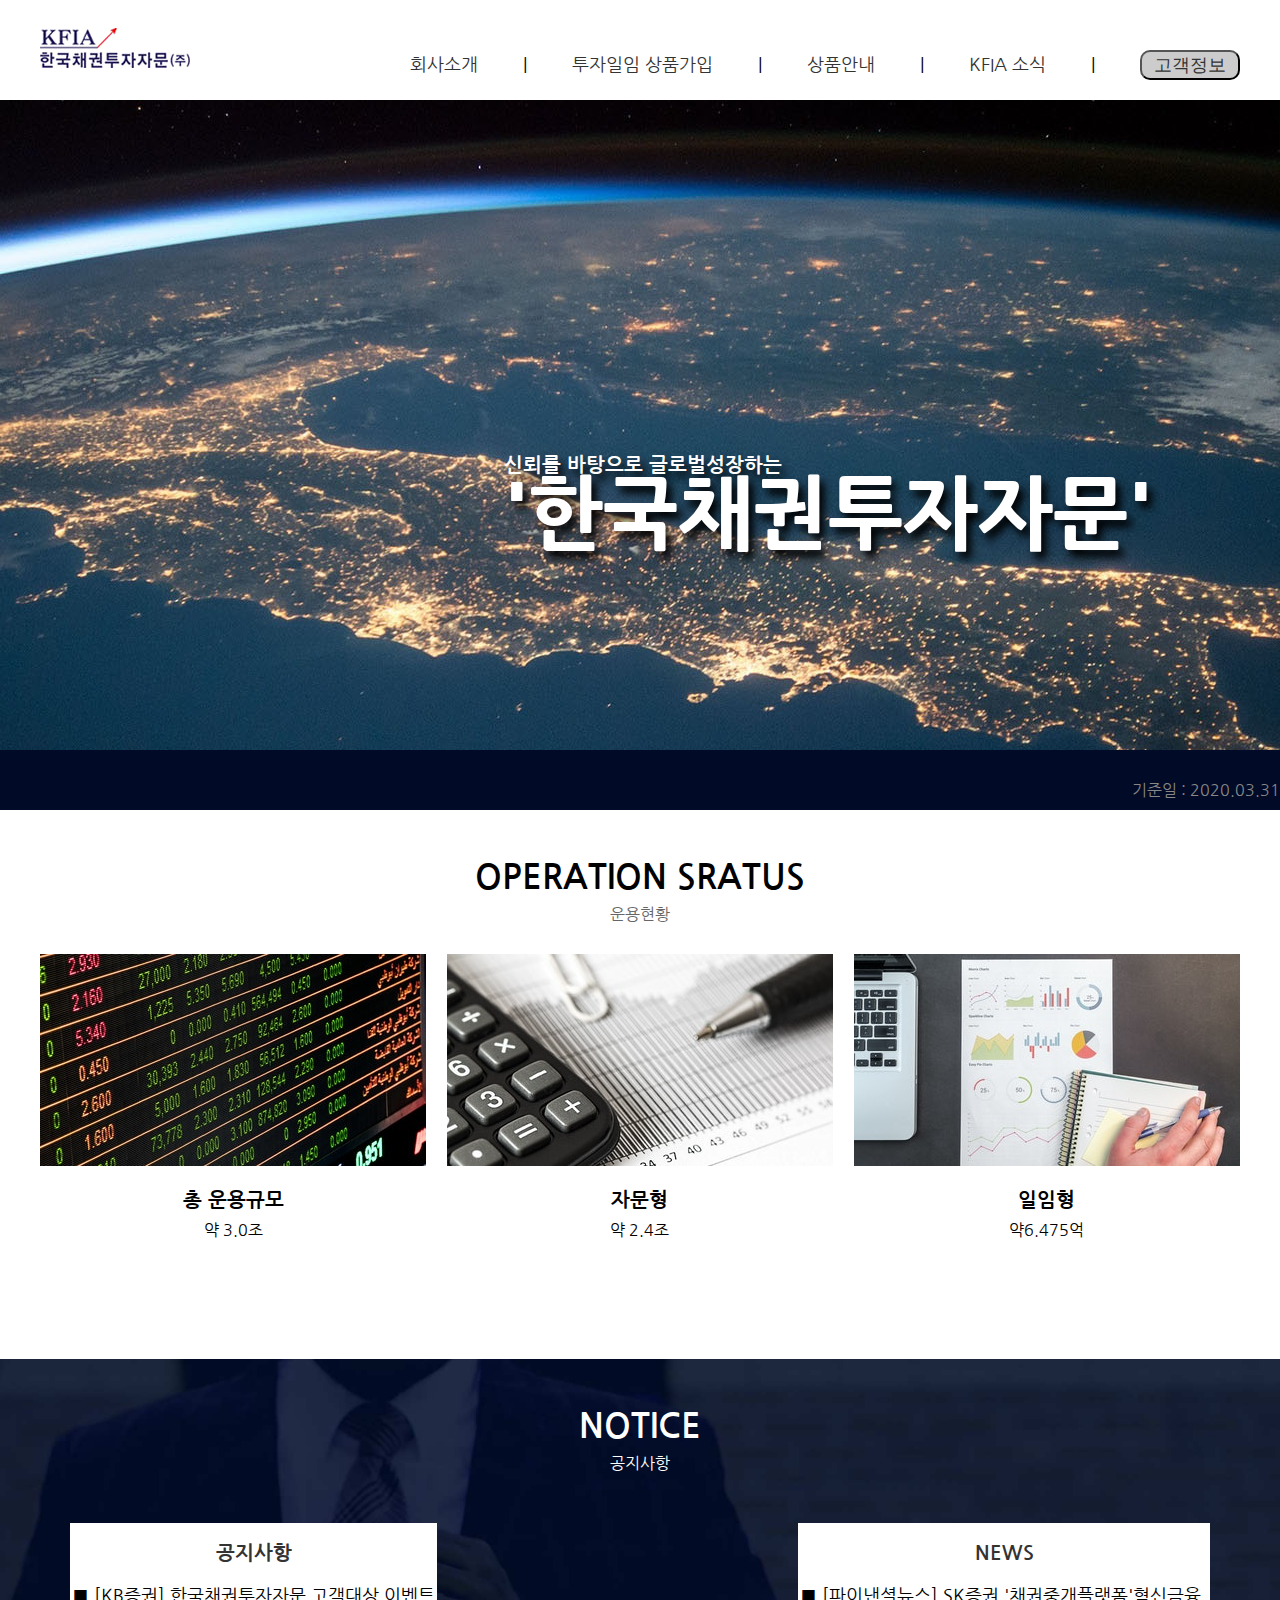
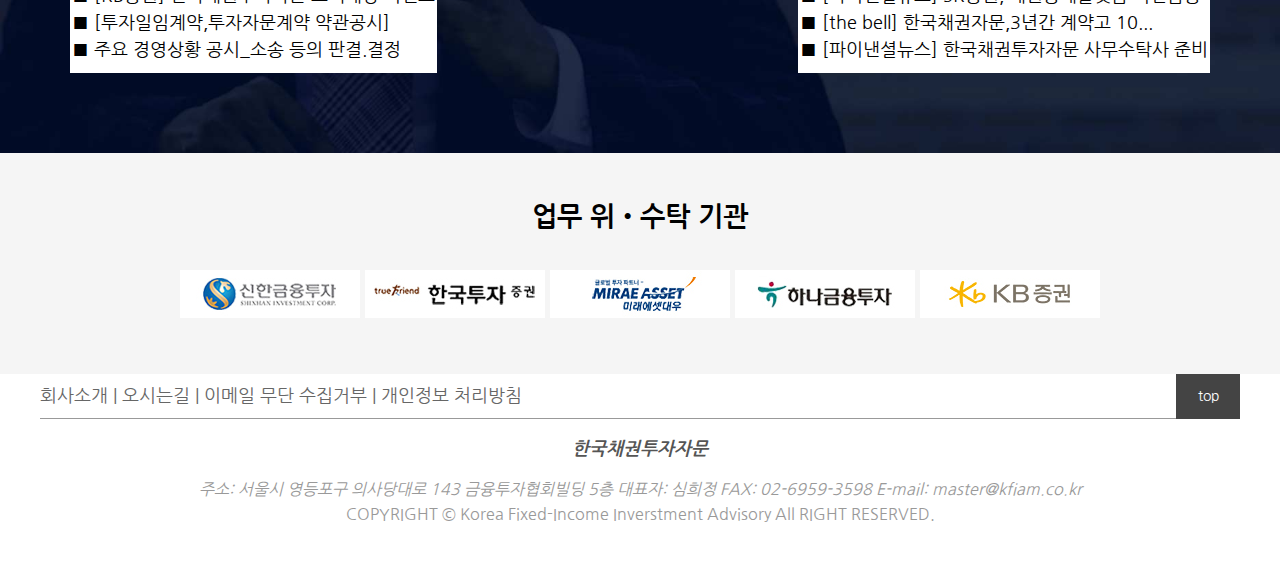
==== index.html @ 0f009119 "Add files via upload" ====
<!DOCTYPE html>
<html lang="en">

<head>
  <meta charset="UTF-8">
  <meta name="viewport" content="width=device-width, initial-scale=1.0">
  <title>한국채권투자자문(주)</title>
  <!-- 구글웹폰트 -->
  <link href="https://fonts.googleapis.com/css2?family=Nanum+Gothic:wght@400;700;800&display=swap" rel="stylesheet">
  <!-- 사용자 CSS -->
  <link rel="stylesheet" href="css/style.css">
  <!-- 제이쿼리 라이브러리 -->
  <script src="js/jquery-3.5.0.min.js"></script>
  <!-- 사용자 자바스크립트 -->
  <script src="js/main.js"></script>

</head>

<body>
  <div class="header_wrap">
    <header id="main_header">
      <h1><a href="index.html"><img src="images/logo.jpg" alt="스카이투자자문"></a></h1>
      <nav id="gnb">
        <ul>
          <li><a href="#">회사소개</a></li>
          <li>|</li>
          <li><a href="#">투자일임 상품가입</a></li>
          <li>|</li>
          <li><a href="#">상품안내</a></li>
          <li>|</li>
          <li><a href="#">KFIA 소식</a></li>
          <li>|</li>
          <li><button><a href="#">고객정보</a></button></li>
        </ul>
      </nav>
    </header>
  </div><!-- end header_wrap -->

  <section id="visual">
    <div class="img">
      <img src="images/vis1-1.jpg" alt="visual">
    </div>
    <div id="visual_text">
      <h3>신뢰를 바탕으로 글로벌성장하는 <br></h3>
      <h2><b>'한국채권투자자문'</b></h2>
    </div>
  </section>

  <!-- 기준일 -->
  <section id="date">
      <p class="date">기준일 : 2020.03.31</p>
  </section>

  <!-- OPERATION STATUS(운용시스템) 섹션 -->
  <section id="operation-status">
    <header>
      <h2>operation sratus</h2>
      <p>운용현황</p>
    </header>
    <div class="row">
      <div class="col">
        <img src="./images/unyoung1.jpg" alt="1">
        <div class="col-text">
          <h3>총 운용규모</h3>
          <p>약 3.0조</p>
        </div>
        <div class="cover">
          <h3>총 운용규모</h3>
          <p>약 3.0조의 규모로 운용되고 있습니다.</p>
          <a href="#">more+</a>
        </div>
      </div>

      <div class="col">
        <img src="./images/unyoung2.jpg" alt="2">
        <div class="col-text">
          <h3>자문형</h3>
          <p>약 2.4조</p>
        </div>
        <div class="cover">
          <h3>자문형</h3>
          <p>약2.4조의 규모로 전문가와 함께 운영되고 있습니다.</p>
          <a href="#">more+</a>
        </div>
      </div>

      <div class="col">
        <img src="./images/unyoung3.jpg" alt="3">
        <div class="col-text">
          <h3>일임형</h3>
          <p>약6.475억</p>
        </div>
        <div class="cover">
          <h3>일임형</h3>
          <p>약6.475억 규모로 일임되어 운영되고 있습니다.</p>
          <a href="#">more+</a>
        </div>
      </div>

    </div>
    <!--end row-->
  </section>

  <!-- NOTICE(공지사항) -->
  <div class="notice-container-full ">
    <section id="notice">
      <header>
        <h2>NOTICE</h2>
        <p>공지사항</p>
      </header>
      <div class="row notice-container">

        <div class="notice">
          <h3>공지사항</h3>
          <ul>
            <li>■ [KB증권] 한국채권투자자문 고객대상 이벤트</li>
            <li>■ [투자일임계약,투자자문계약 약관공시]</li>
            <li>■ 주요 경영상황 공시_소송 등의 판결.결정</li>
          </ul>
        </div>

        <div class="news">
          <h3>NEWS</h3>
          <ul>
            <li>■ [파이낸셜뉴스] SK증권,'채권중개플랫폼'혁신금융</li>
            <li>■ [the bell] 한국채권자문,3년간 계약고 10...</li>
            <li>■ [파이낸셜뉴스] 한국채권투자자문 사무수탁사 준비</li>
          </ul>
        </div>
        <!-- d#####다시작업하기 -->

      </div>
      <!--end row-->
    </section>
  </div>


  <!-- 업무위.수탁기관 -->
  
  <div class="task">
    <section id="task">
      <h2>업무 위•수탁 기관 </h2>
      <div class="banner">
        <ul>
          <li><img src="./images/banner1.jpg" alt="신한금융투자"></li>
          <li><img src="./images/banner2.jpg" alt="한국투자증권"></li>
          <li><img src="./images/banner3.jpg" alt="미래에셋대우"></li>
          <li><img src="./images/banner4.jpg" alt="하나금융투자"></li>
          <li><img src="./images/banner5.jpg" alt="KB증권"></li>
        </ul>
      </div>
    </section>
  </div>


  <!-- 푸터 -->
  <footer id="main_footer">
    <nav id="footer_menu">
      <ul>
        <li><a href="#">회사소개 |</a></li>
        <li><a href="#">오시는길 |</a></li>
        <li><a href="#">이메일 무단 수집거부 |</a></li>
        <li><a href="#">개인정보 처리방침</a></li>
      </ul>
      <a href="#" class="btn-top">top</a>
    </nav>
    <div class="footer_info">
      <address>
        <b>한국채권투자자문</b><br><br>
        <span>주소: 서울시 영등포구 의사당대로 143 금융투자협회빌딩 5층</span>
        <span>대표자: 심희정</span>
        <span>FAX: 02-6959-3598</span>
        <span>E-mail: master@kfiam.co.kr</span>
      </address>
      <p class="copy">COPYRIGHT &copy; Korea Fixed-Income Inverstment Advisory All RIGHT RESERVED.</p>
    </div>
  </footer>
</body>

</html>
---- css/style.css ----
/* style.css */
* {
  margin: 0; padding: 0;
  box-sizing: border-box;
}

a { text-decoration: none;}
ul { list-style-type: none;}

body {
  font-size: 18px;
  font-family: 'Nanum Gothic', sans-serif;
  min-width: 1200px;
  color: #000;
}

.header_wrap {
  box-shadow: 0px 1px 8px rgba(0,0,0,0.1);
}

#main_header {
  width: 1200px; height: 100px;
  position: relative;
  /* background: #ccc; */
  margin: 0 auto;
  top: 10px;

}
#main_header > h1 {
  position: absolute;
  left: 0; top: 18px;
}
#gnb {
  position: absolute;
  right: 0; top: 40px;
}
#gnb > ul > li {
  display: inline-block;
  margin-right: 20px;
  margin-left: 20px;
}
#gnb > ul > li:last-child { margin-right: 0;}

#gnb > ul > li a { color: #333; }

#gnb > ul li > button {
  width: 100px;
  height: 30px;
  font-size: 18px;
  border-radius: 10px;
  background: #ccc;
}

#date {
  background: #010A26;
  height: 60px;
  

}
.date{
  float: right;
  height: 60px;
  line-height: 60px;
  color: #888;
}

/* 비주얼 */
#visual {
  position: relative;
  height: 650px;
  /* outline: 2px solid red; */
  overflow: hidden;
}
#visual > .img {
  position: absolute;
  left: 0; top: 0;
  width: 1920px;
  height: 650px;
  margin: 0 auto;
  left: 50%;
  margin-left: -960px;
  
}
#visual > #visual_text {
  position: absolute;
  color: white;
  /* border: 1px solid yellow; */
  font-size: 30px;
  right: 10%;
  bottom: 30%;
  text-shadow: 5px 7px 8px black;
}
#visual_text h2 {
  font-size: 80px;
}




/* 공통 섹션 */
section header h2 {
  font-size: 34px;
  text-transform: uppercase;
  font-weight: bold;
}

section header p {
  font-size: 16px;
  color: #666;
  padding-top: 5px;
}
section h3 {
  font-size: 20px;
}
section p {padding-top: 5px;}
section .col-text {margin-top: 1em;}
section .row {margin-top: 30px;}

/* operation-status섹션 */
#operation-status, #notice, #task {
  width: 1200px;
  margin: 0 auto;
  /* outline: 1px solid red; */
  padding-top: 50px;
  padding-bottom: 50px;
  text-align: center;
}
#operation-status > .row, #notice > .row {
  overflow: hidden;
}
#operation-status > .row > .col,
 #notice > .row > .col {
  position: relative;
  width: 386.66px;
  height: 355px;
  margin-right: 20px;
  float: left;
  /* border: 1px solid green; */
  overflow: hidden;
  /* hover 시 cover 박스 */
}
#operation-status > .row > .col .cover{
  display: none;
}
#operation-status > .row > .col:hover .cover {
    position: absolute;
    left: 0;top: 0;
    width: 100%; height: 100%;
    background: #549b9f;
    opacity: 0.8;
    display: block;
  }
  #operation-status > .row > .col:hover .cover a{
    color: #fff;
    border: 1px solid #fff;
    border-radius: 5px;
    width: 60px;
    height: 40px;
  }

#operation-status > .row > .col:last-child,
#notice > .row > .col:last-child {
  margin-right: 0;
}

/* more 버튼 */
.btn-more {
  display: inline-block;
  width: 120px; height: 35px; line-height: 35px;
  border: 1px solid #333;
  margin-top: 24px;
  font-size: 15px;
  border-radius: 5px;
  color: #333;
}

#notice {
  color: #fff;
}
#notice p {color: #fff;}

/* 배경 이미지 채우기 */
.notice-container-full {
  background: #131c2b;
  background-image: url("../images/company-bg.jpg");
  background-size: cover;
}

.notice-container {
  /* background: #ffffff; */
  color: black;
  margin: 30px;
  padding-top: 20px;
  overflow: hidden;
}

.notice > ul li, .news > ul li {
  white-space: nowrap;
  text-overflow: ellipsis;
  /* border: 1px solid black; */
  text-align: left;
  padding: 2px;
}

.notice {
  /* border: 2px solid green; */
  float: left;
  background: #fff;
  height: 150px;
}
.news {
  /* border: 2px solid orange; */
  float: right;
  background: #fff;
  height: 150px;
}
.notice > h3 {
  margin-bottom: 20px;
  margin-top: 20px;
  color: #333;
}
.news > h3 {
  margin-bottom: 20px;
  margin-top: 20px;
  color: #333;
}




/* 업무 위.수탁 기관 */


.task {
  background: #F5F5F5;
  clear: both;
  overflow: hidden;
}
.banner > ul li {
  display: inline-block;
}
.banner {
  padding-top: 40px;
}




/* ----------footer---------- */

#main_footer {
  /* width: 1200px; */
  margin: 0 auto;
  clear: both;
  overflow: hidden;
  /* outline: 1px solid pink; */
}
#footer_menu {
  background: #fff;
  border-bottom: 1px solid #999;
  width: 1200px;
  margin: 0 auto;
  height: 45px;
  line-height: 45px;
  position: relative;
  /* overflow: hidden; */
}
#footer_menu > ul li{
  display: inline-block;
  /* position: absolute; */
  /* outline: 1px solid green; */
  color: #666;
}
#footer_menu > ul li a {
  color: #666;
}
#footer_menu > .btn-top {
  position: absolute;
  float: right;
  top: 0; right: 0;

}
.btn-top{
  background: #444;
  color: #fff;
  width: 64px; height: 45px; line-height: 45px;
  font-size: 14px;
  text-align: center;
  
}
.footer_info {
  clear: both;
  overflow: hidden;
  height: 146px;
  width: 1200px;
  margin: 0 auto;
  text-align: center;
  padding-top: 15px;
  color: #999;
}
.footer_info > img {
  float: left;
}
.footer_info > address,p {
  /* float: left; */
  margin-top: 5px;
  margin-bottom: 5px;
  
  
  font-size: 16px;
  /* outline: 2px solid blue; */
}
.footer_info > address > b {
  padding-bottom: 5px;
  color: #555555;
  font-size: 18px;

}
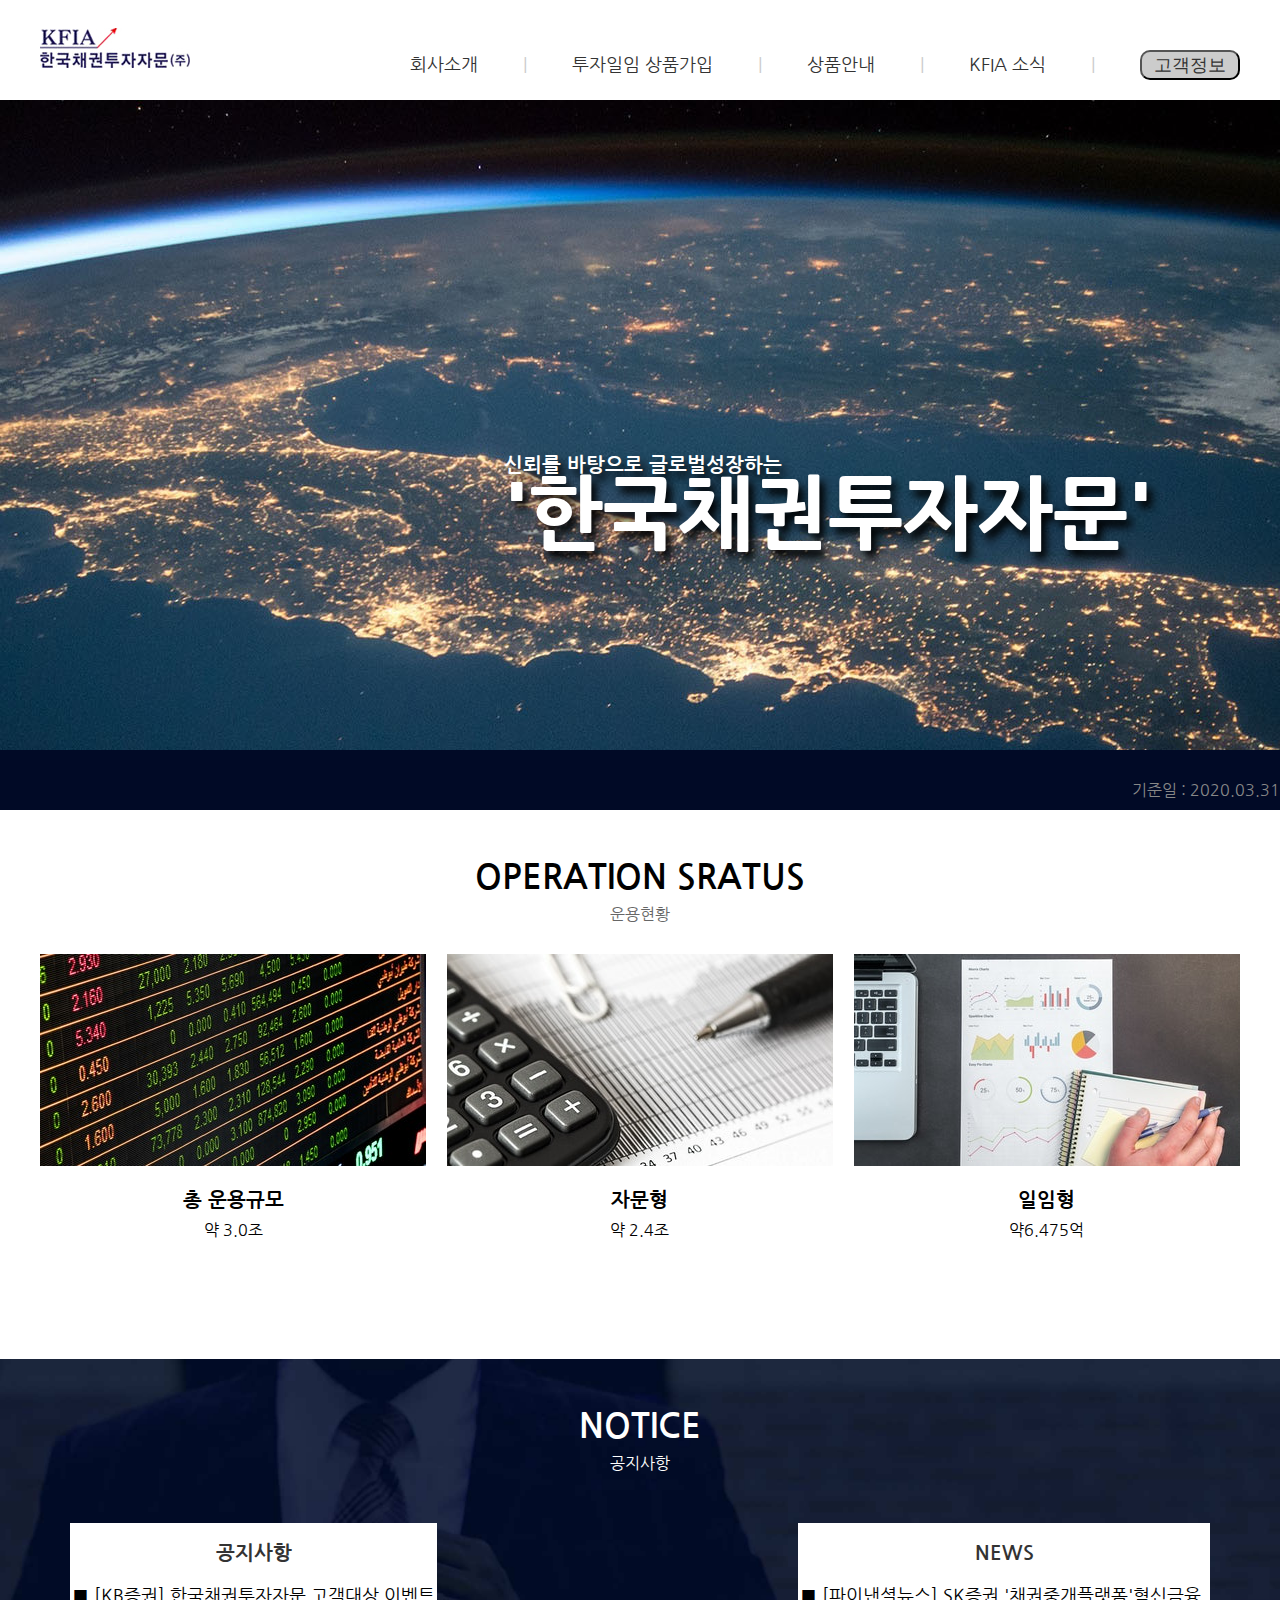
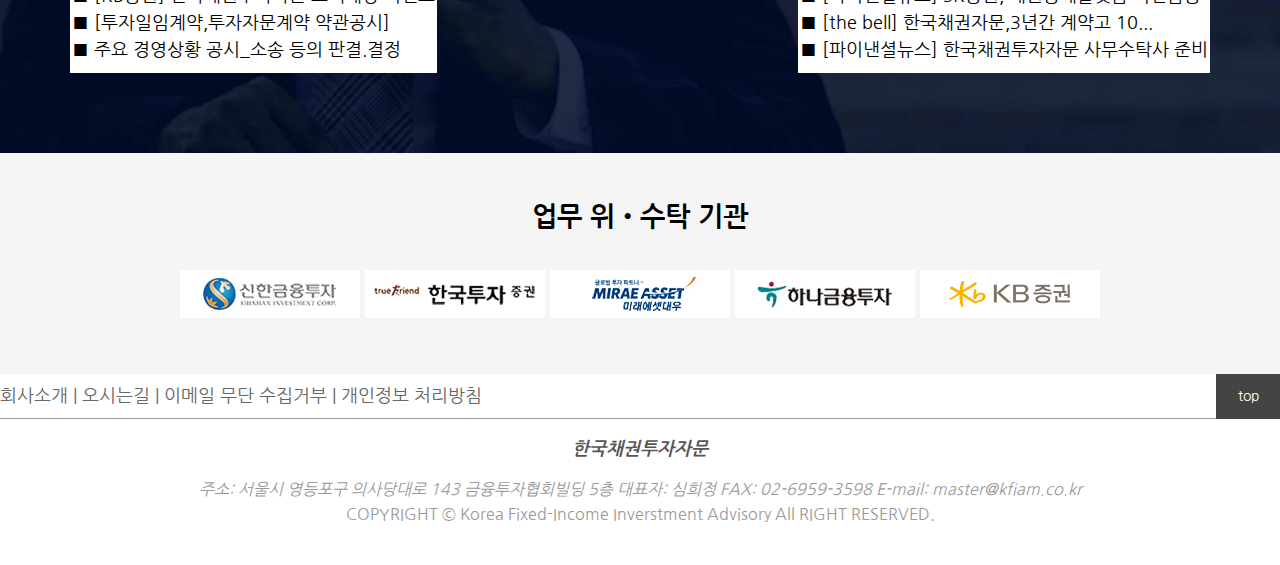
==== commit 918c7e6b: "Add files via upload" ====
--- a/index.html
+++ b/index.html
@@ -19,10 +19,10 @@
 <body>
   <div class="header_wrap">
     <header id="main_header">
-      <h1><a href="index.html"><img src="images/logo.jpg" alt="스카이투자자문"></a></h1>
+      <h1><a href="index.html"><img src="images/logo.jpg" alt="한국채권투자자문"></a></h1>
       <nav id="gnb">
         <ul>
-          <li><a href="#">회사소개</a></li>
+          <li><a href="sub.html">회사소개</a></li>
           <li>|</li>
           <li><a href="#">투자일임 상품가입</a></li>
           <li>|</li>
@@ -79,7 +79,7 @@
         </div>
         <div class="cover">
           <h3>자문형</h3>
-          <p>약2.4조의 규모로 전문가와 함께 운영되고 있습니다.</p>
+          <p>약2.4조의 규모로 전문가와 함께 <br> 운영되고 있습니다.</p>
           <a href="#">more+</a>
         </div>
       </div>
@@ -92,7 +92,7 @@
         </div>
         <div class="cover">
           <h3>일임형</h3>
-          <p>약6.475억 규모로 일임되어 운영되고 있습니다.</p>
+          <p>약6.475억 규모로 일임되어 <br> 운영되고 있습니다.</p>
           <a href="#">more+</a>
         </div>
       </div>
--- a/css/style.css
+++ b/css/style.css
@@ -42,6 +42,8 @@
 #gnb > ul > li:last-child { margin-right: 0;}
 
 #gnb > ul > li a { color: #333; }
+
+#gnb > ul > li:nth-child(2n){color:#CCCCCC;}
 
 #gnb > ul li > button {
   width: 100px;
@@ -53,6 +55,7 @@
 
 #date {
   background: #010A26;
+  width: 100%;
   height: 60px;
   
 
@@ -74,7 +77,8 @@
 #visual > .img {
   position: absolute;
   left: 0; top: 0;
-  width: 1920px;
+  /* width: 1920px; */
+  /* width: 100%; */
   height: 650px;
   margin: 0 auto;
   left: 50%;
@@ -147,16 +151,32 @@
     left: 0;top: 0;
     width: 100%; height: 100%;
     background: #549b9f;
-    opacity: 0.8;
+    opacity: 0.9;
     display: block;
+    
   }
   #operation-status > .row > .col:hover .cover a{
     color: #fff;
-    border: 1px solid #fff;
+    border: 2px solid #fff;
+    box-shadow: 0.5px 0.5px 0.5px #666;
     border-radius: 5px;
     width: 60px;
-    height: 40px;
+    height: 50px;
+    font-size: 25px;
+    
   }
+
+.cover > h3 {
+   margin-top: 30%;
+   font-size: 40px;
+  }
+.cover > p {
+  font-size: 20px;
+  margin-top: 10px;
+  margin-bottom: 20px;
+  color: #fff;
+  text-shadow: 0.5px 0.5px 0.5px #666;
+}
 
 #operation-status > .row > .col:last-child,
 #notice > .row > .col:last-child {
@@ -258,7 +278,7 @@
 #footer_menu {
   background: #fff;
   border-bottom: 1px solid #999;
-  width: 1200px;
+  width: 100%;
   margin: 0 auto;
   height: 45px;
   line-height: 45px;
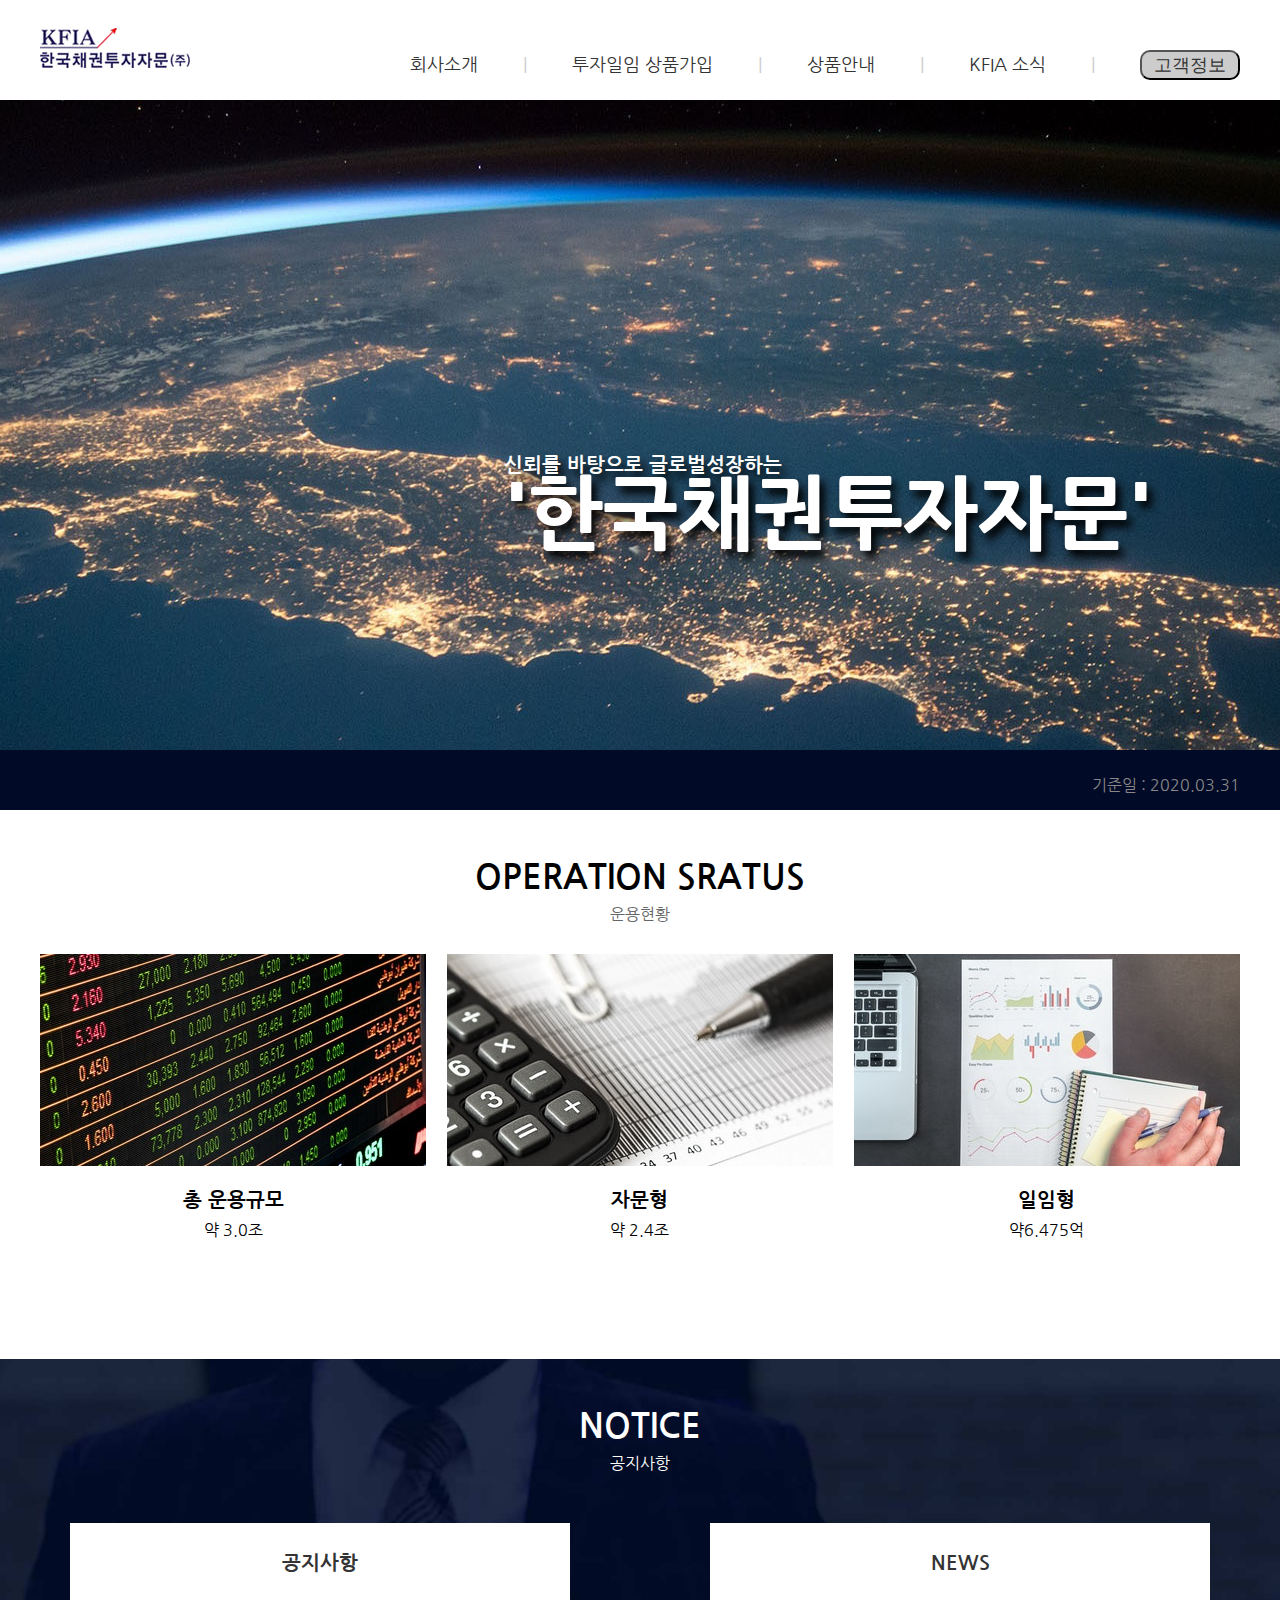
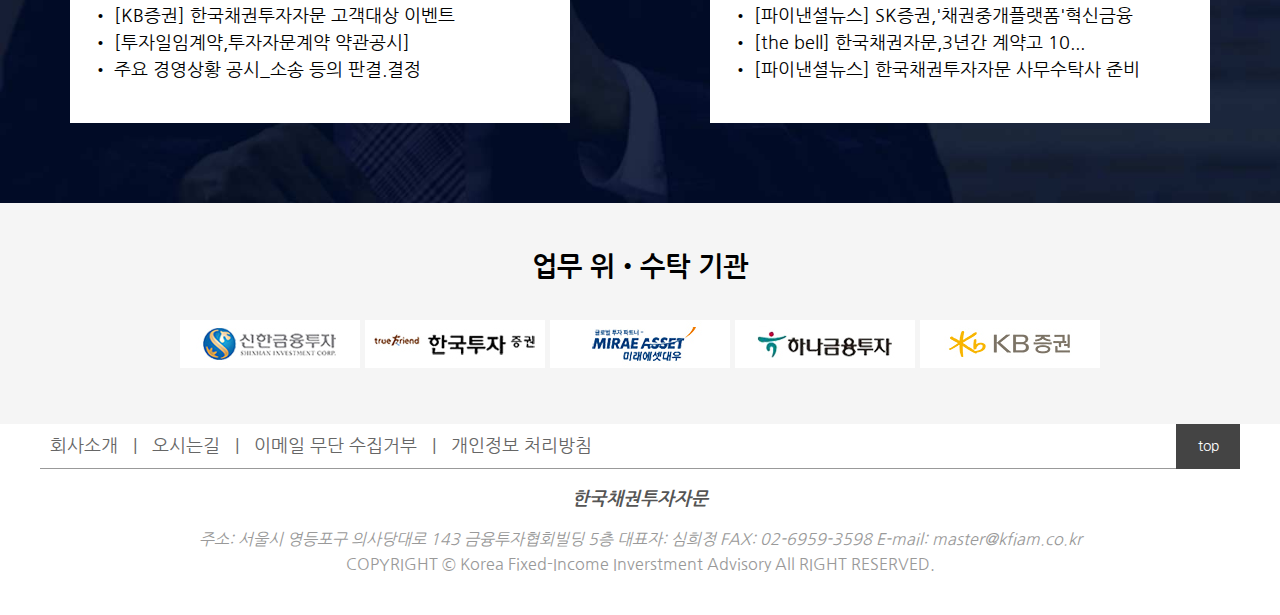
==== commit 7f6ad887: "Add files via upload" ====
--- a/index.html
+++ b/index.html
@@ -67,7 +67,7 @@
         <div class="cover">
           <h3>총 운용규모</h3>
           <p>약 3.0조의 규모로 운용되고 있습니다.</p>
-          <a href="#">more+</a>
+          <a href="#" class="btn-more">more+</a>
         </div>
       </div>
 
@@ -80,7 +80,7 @@
         <div class="cover">
           <h3>자문형</h3>
           <p>약2.4조의 규모로 전문가와 함께 <br> 운영되고 있습니다.</p>
-          <a href="#">more+</a>
+          <a href="#" class="btn-more">more+</a>
         </div>
       </div>
 
@@ -93,7 +93,7 @@
         <div class="cover">
           <h3>일임형</h3>
           <p>약6.475억 규모로 일임되어 <br> 운영되고 있습니다.</p>
-          <a href="#">more+</a>
+          <a href="#" class="btn-more">more+</a>
         </div>
       </div>
 
@@ -113,18 +113,18 @@
         <div class="notice">
           <h3>공지사항</h3>
           <ul>
-            <li>■ [KB증권] 한국채권투자자문 고객대상 이벤트</li>
-            <li>■ [투자일임계약,투자자문계약 약관공시]</li>
-            <li>■ 주요 경영상황 공시_소송 등의 판결.결정</li>
+            <li>• [KB증권] 한국채권투자자문 고객대상 이벤트</li>
+            <li>• [투자일임계약,투자자문계약 약관공시]</li>
+            <li>• 주요 경영상황 공시_소송 등의 판결.결정</li>
           </ul>
         </div>
 
         <div class="news">
           <h3>NEWS</h3>
           <ul>
-            <li>■ [파이낸셜뉴스] SK증권,'채권중개플랫폼'혁신금융</li>
-            <li>■ [the bell] 한국채권자문,3년간 계약고 10...</li>
-            <li>■ [파이낸셜뉴스] 한국채권투자자문 사무수탁사 준비</li>
+            <li>• [파이낸셜뉴스] SK증권,'채권중개플랫폼'혁신금융</li>
+            <li>• [the bell] 한국채권자문,3년간 계약고 10...</li>
+            <li>• [파이낸셜뉴스] 한국채권투자자문 사무수탁사 준비</li>
           </ul>
         </div>
         <!-- d#####다시작업하기 -->
@@ -157,9 +157,12 @@
   <footer id="main_footer">
     <nav id="footer_menu">
       <ul>
-        <li><a href="#">회사소개 |</a></li>
-        <li><a href="#">오시는길 |</a></li>
-        <li><a href="#">이메일 무단 수집거부 |</a></li>
+        <li><a href="#">회사소개</a></li>
+        <li>|</li>
+        <li><a href="#">오시는길</a></li>
+        <li>|</li>
+        <li><a href="#">이메일 무단 수집거부</a></li>
+        <li>|</li>
         <li><a href="#">개인정보 처리방침</a></li>
       </ul>
       <a href="#" class="btn-top">top</a>
--- a/css/style.css
+++ b/css/style.css
@@ -56,15 +56,16 @@
 #date {
   background: #010A26;
   width: 100%;
+  margin: 0 auto;
   height: 60px;
-  
-
 }
 .date{
-  float: right;
+ text-align: right;
   height: 60px;
   line-height: 60px;
   color: #888;
+  width: 1200px;
+  margin: 0 auto;
 }
 
 /* 비주얼 */
@@ -160,20 +161,20 @@
     border: 2px solid #fff;
     box-shadow: 0.5px 0.5px 0.5px #666;
     border-radius: 5px;
-    width: 60px;
-    height: 50px;
-    font-size: 25px;
+    font-size: 11px;
     
   }
 
 .cover > h3 {
    margin-top: 30%;
-   font-size: 40px;
+   margin-bottom: 24px;
+   font-size: 18px;
+   color: #fff;
   }
 .cover > p {
-  font-size: 20px;
+  font-size: 14px;
   margin-top: 10px;
-  margin-bottom: 20px;
+  margin-bottom: 26px;
   color: #fff;
   text-shadow: 0.5px 0.5px 0.5px #666;
 }
@@ -186,12 +187,11 @@
 /* more 버튼 */
 .btn-more {
   display: inline-block;
-  width: 120px; height: 35px; line-height: 35px;
+  width: 120px; height: 36px; line-height: 36px;
   border: 1px solid #333;
-  margin-top: 24px;
-  font-size: 15px;
   border-radius: 5px;
   color: #333;
+  
 }
 
 #notice {
@@ -226,22 +226,28 @@
   /* border: 2px solid green; */
   float: left;
   background: #fff;
-  height: 150px;
+  height: 200px;
+  width: 500px;
+  padding: 20px;
 }
 .news {
   /* border: 2px solid orange; */
   float: right;
   background: #fff;
-  height: 150px;
+  height: 200px;
+  width: 500px;
+  padding: 20px;
 }
 .notice > h3 {
-  margin-bottom: 20px;
-  margin-top: 20px;
+  /* margin-bottom: 20px; */
+  margin-top: 10px;
+  padding-bottom: 30px;
   color: #333;
 }
 .news > h3 {
-  margin-bottom: 20px;
-  margin-top: 20px;
+  /* margin-bottom: 20px; */
+  margin-top: 10px;
+  padding-bottom: 30px;
   color: #333;
 }
 
@@ -278,7 +284,7 @@
 #footer_menu {
   background: #fff;
   border-bottom: 1px solid #999;
-  width: 100%;
+  width: 1200px;
   margin: 0 auto;
   height: 45px;
   line-height: 45px;
@@ -293,6 +299,7 @@
 }
 #footer_menu > ul li a {
   color: #666;
+  padding: 10px;
 }
 #footer_menu > .btn-top {
   position: absolute;
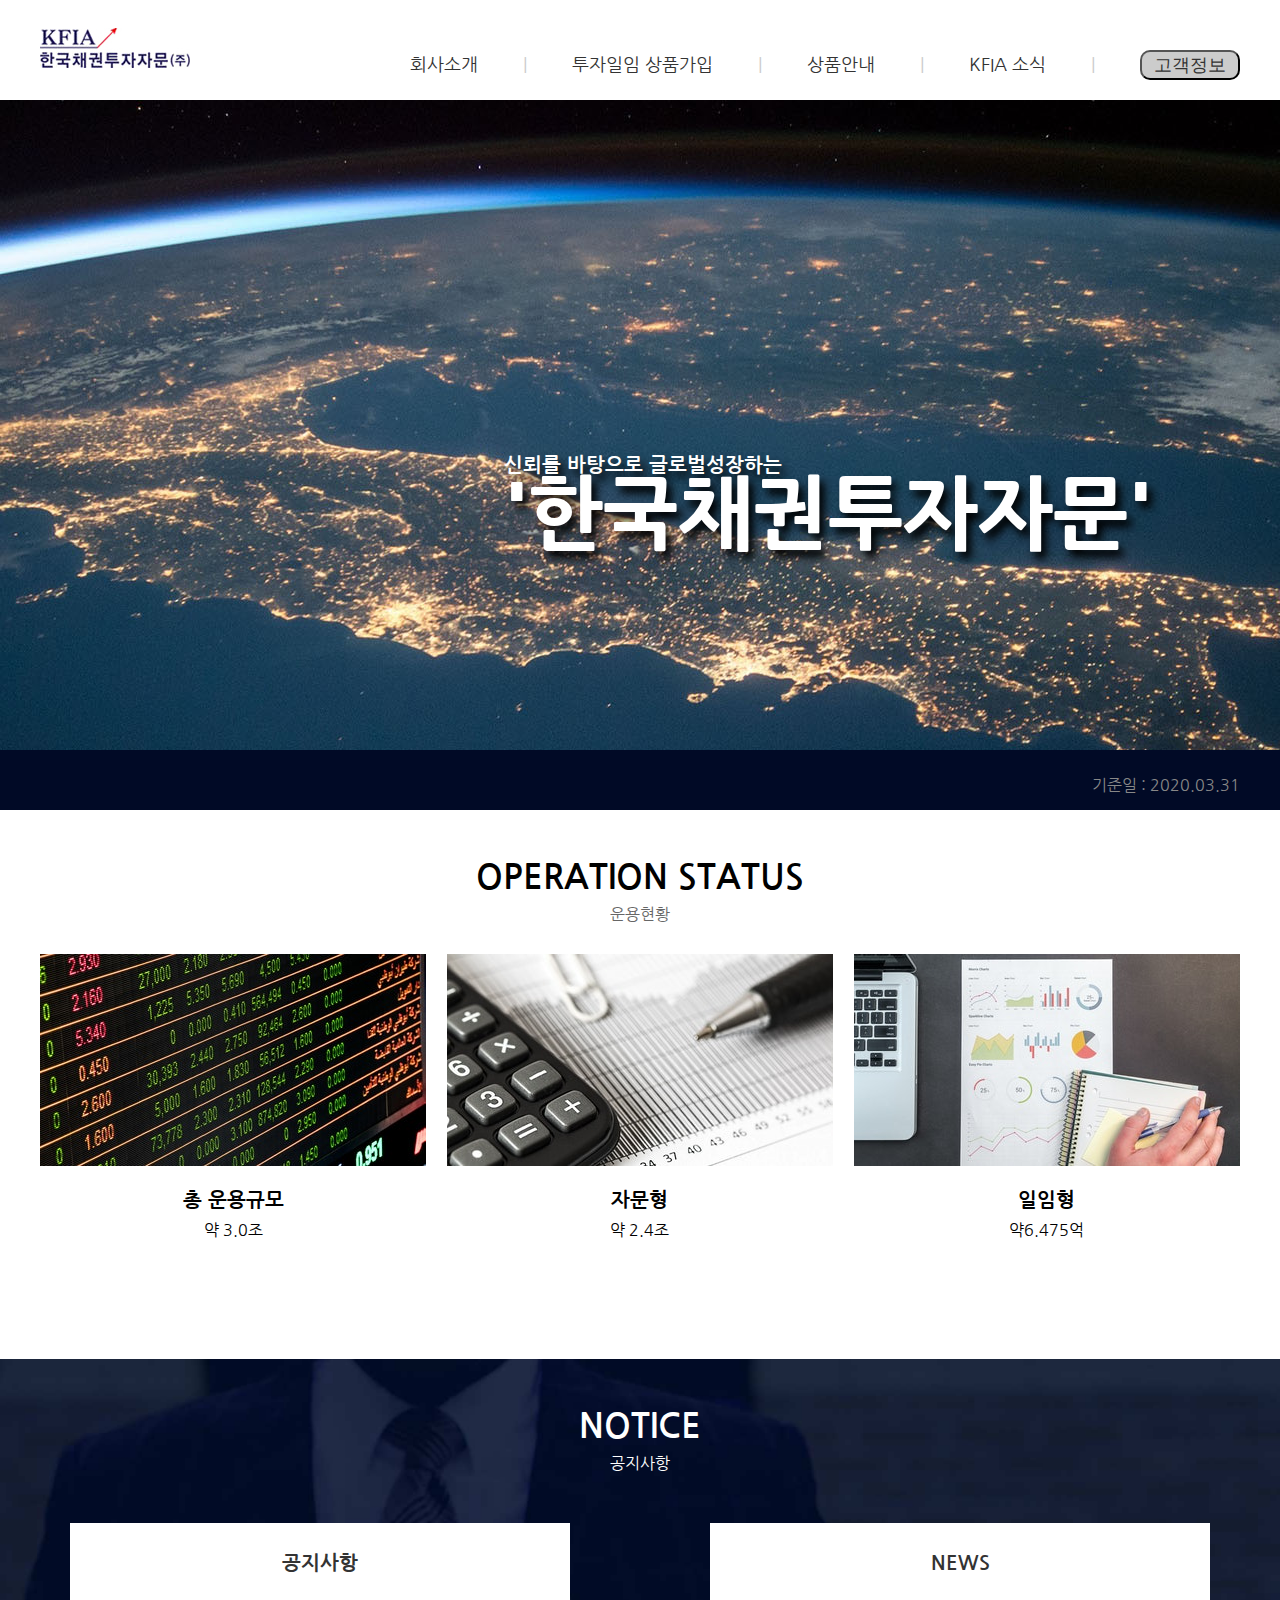
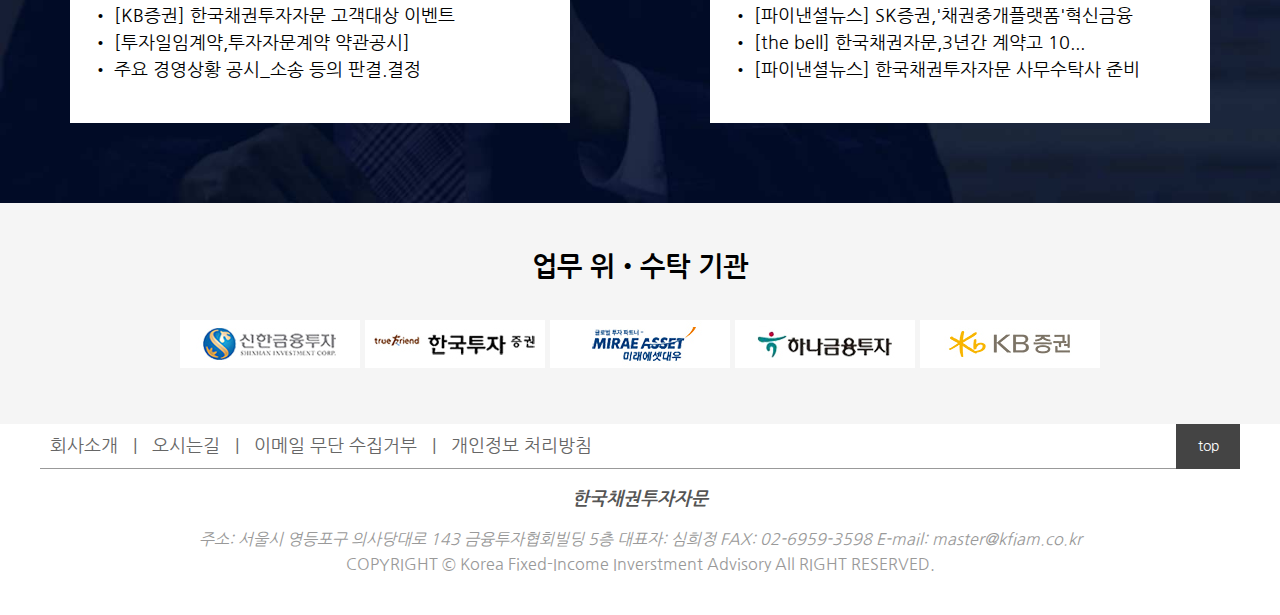
==== commit 1ac57fd0: "Add files via upload" ====
--- a/index.html
+++ b/index.html
@@ -54,7 +54,7 @@
   <!-- OPERATION STATUS(운용시스템) 섹션 -->
   <section id="operation-status">
     <header>
-      <h2>operation sratus</h2>
+      <h2>operation status</h2>
       <p>운용현황</p>
     </header>
     <div class="row">
